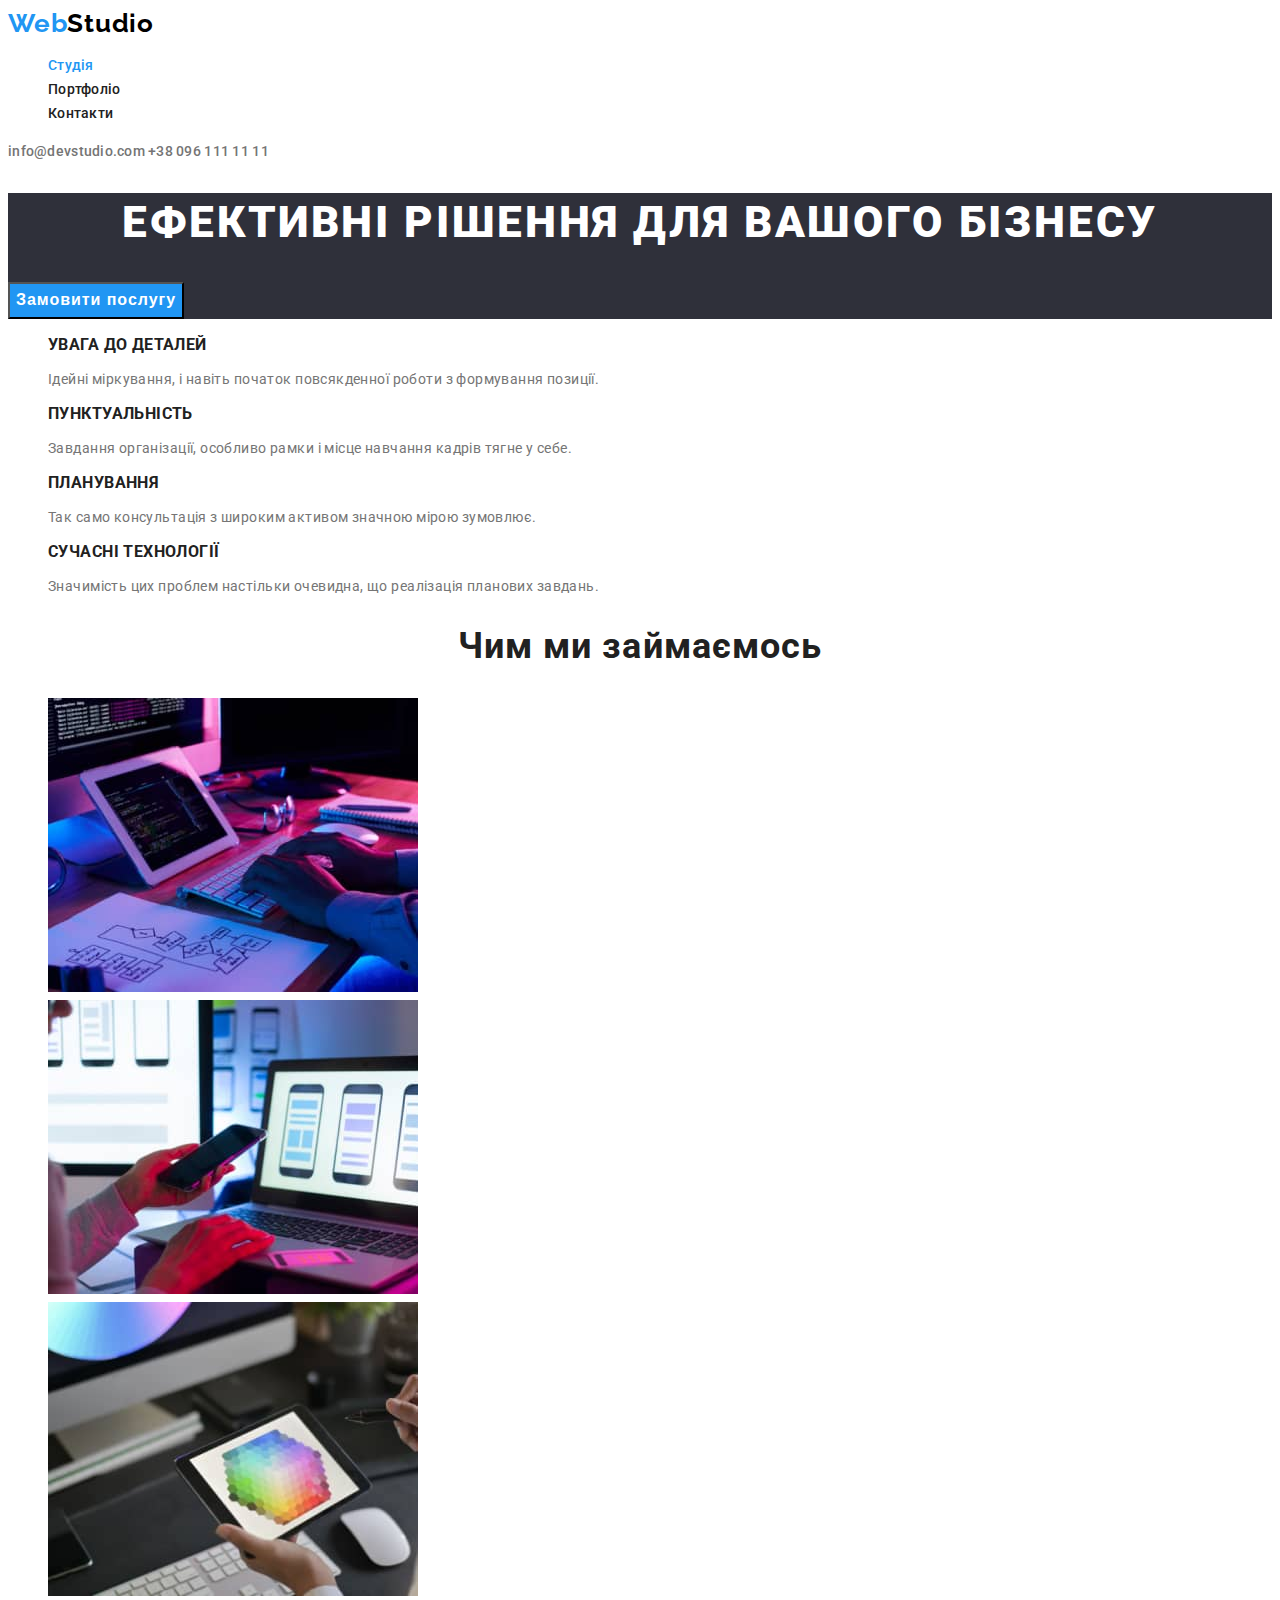
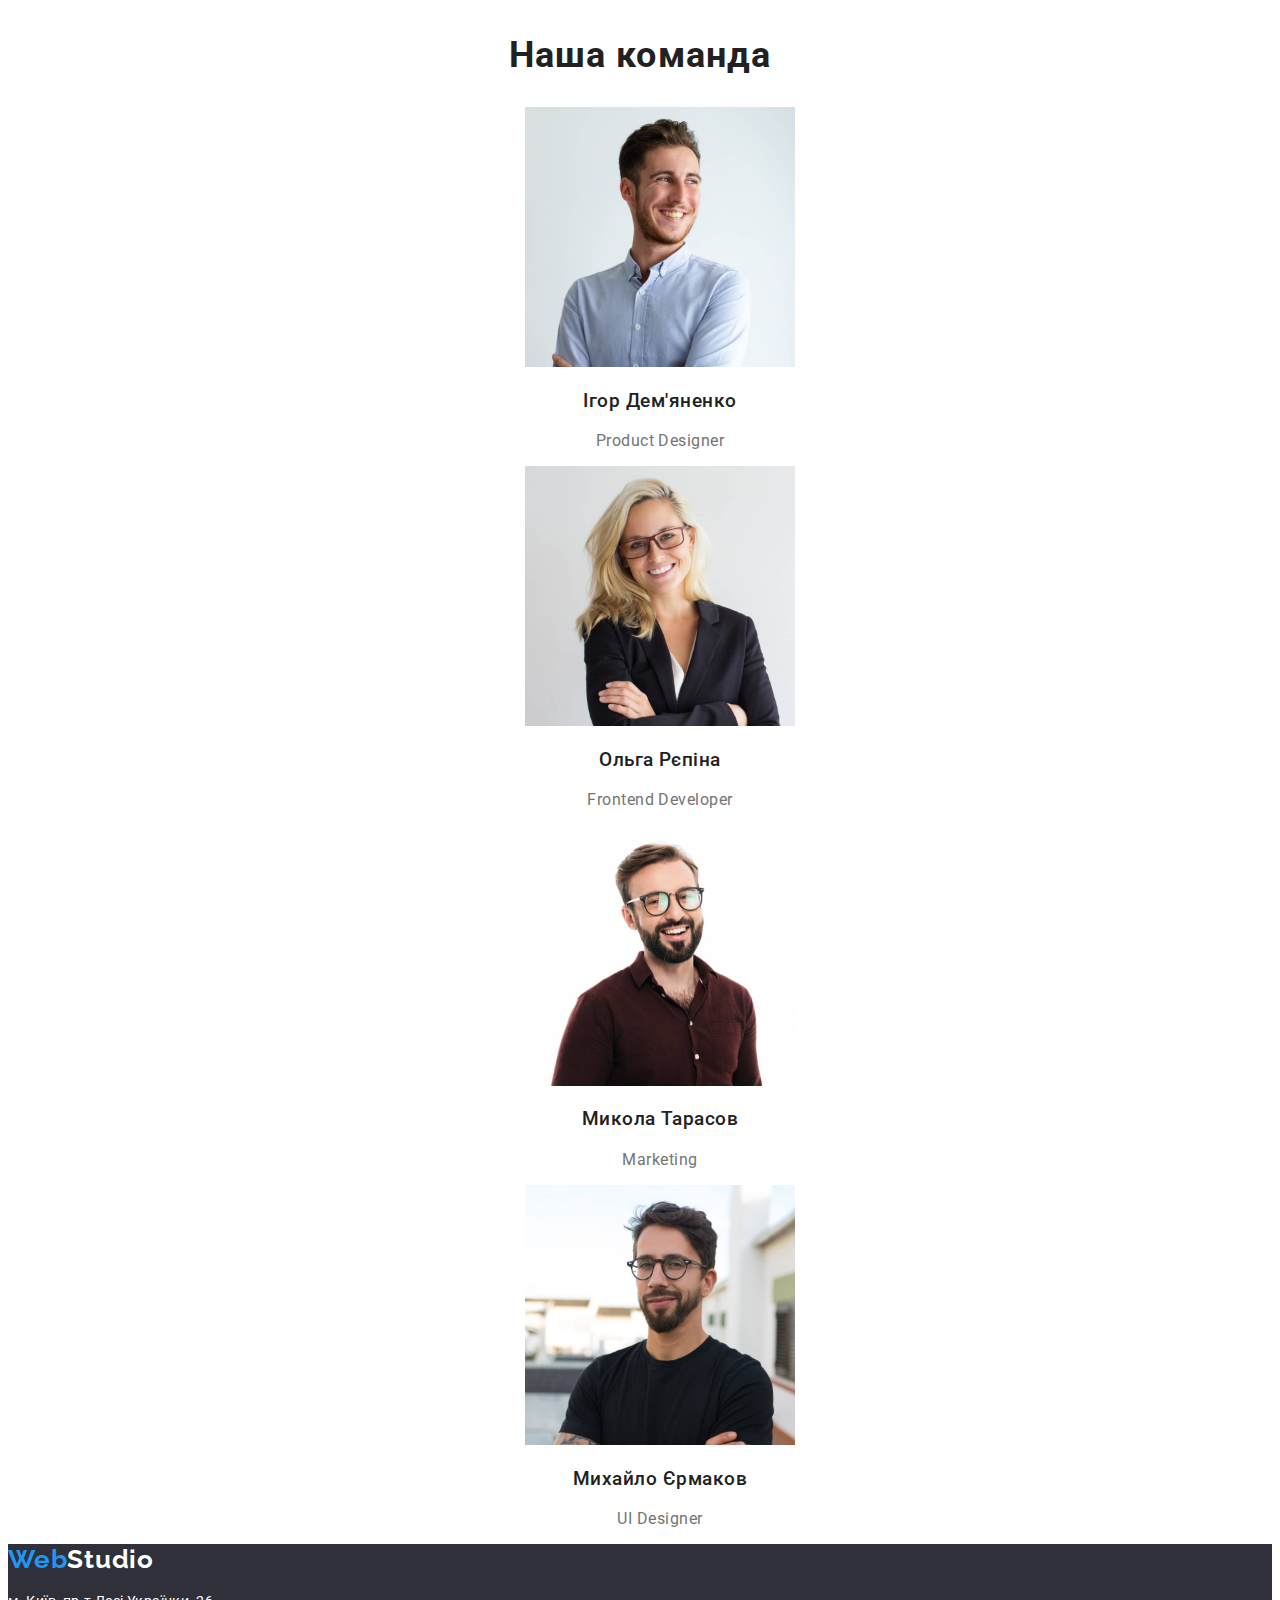
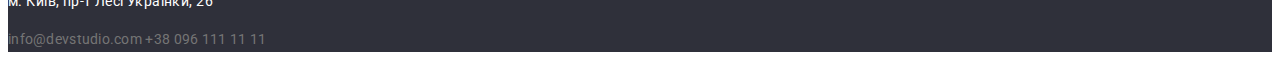
==== index.html @ 2bfc3c3a "last version home work 3" ====
<!DOCTYPE html>
<html lang="en">
  <head>
    <meta charset="UTF-8" />
    <meta name="viewport" content="width=device-width, initial-scale=1.0" />
    <link rel="stylesheet" href="./css/styles.css" />
    <link
      href="https://fonts.googleapis.com/css2?family=Raleway:wght@700&family=Roboto:wght@400;500;700;900&display=swap"
      rel="stylesheet"
    />
    <title>Main</title>
  </head>
  <body>
    <!-- Header -->
    <header class="header">
      <a class="logo" href="/index.html"><span class="logo-word">Web</span>Studio</a>
      <nav>
        <ul class="site-nav list">
          <li><a class="link current" href="">Студія</a></li>
          <li><a class="link" href="./portfolio.html">Портфоліо</a></li>
          <li><a class="link" href="">Контакти</a></li>
        </ul>

        <div class="contacts list">
          <a class="link" href="mailto:info@devstudio.com">info@devstudio.com</a>
          <a class="link" href="tel: +380961111111">+38 096 111 11 11</a>
        </div>
      </nav>
    </header>
    <!-- Main -->
    <main>
      <!-- Hero -->
      <section class="hero">
        <h1 class="hero-title">Ефективні рішення для вашого бізнесу</h1>
        <button class="button" type="button">Замовити послугу</button>
      </section>
      <!-- Features -->
      <section class="section">
        <ul class="feature-list">
          <li>
            <h3 class="title">УВАГА ДО ДЕТАЛЕЙ</h3>
            <p class="description">
              Ідейні міркування, і навіть початок повсякденної роботи з формування позиції.
            </p>
          </li>
          <li>
            <h3 class="title">ПУНКТУАЛЬНІСТЬ</h3>
            <p class="description">
              Завдання організації, особливо рамки і місце навчання кадрів тягне у себе.
            </p>
          </li>
          <li>
            <h3 class="title">ПЛАНУВАННЯ</h3>
            <p class="description">
              Так само консультація з широким активом значною мірою зумовлює.
            </p>
          </li>
          <li>
            <h3 class="title">СУЧАСНІ ТЕХНОЛОГІЇ</h3>
            <p class="description">
              Значимість цих проблем настільки очевидна, що реалізація планових завдань.
            </p>
          </li>
        </ul>
      </section>
      <!-- What do we do? -->
      <section class="section">
        <h2 class="title">Чим ми займаємось</h2>
        <ul class="communicate-list">
          <li>
            <img
              height="294"
              width="370"
              src="./images/box-1.jpg"
              alt="A person is typing on a tablet"
            />
          </li>
          <li>
            <img
              height="294"
              width="370"
              src="./images/box-2.jpg"
              alt="Holds the phone in his hand and looks at other phones on the laptop"
            />
          </li>
          <li>
            <img
              height="294"
              width="370"
              src="./images/box-3.jpg"
              alt="Color palette on a tablet"
            />
          </li>
        </ul>
      </section>
      <!-- Our team -->
      <section class="section">
        <h2 class="title">Наша команда</h2>
        <ul class="team-list">
          <li>
            <img height="260" width="270" src="./images/our-team-1.jpg" alt="Ігор Дем'яненко" />
            <h3 class="title">Ігор Дем'яненко</h3>
            <p>Product Designer</p>
          </li>
          <li>
            <img height="260" width="270" src="./images/our-team-2.jpg" alt="Ольга Рєпіна" />
            <h3 class="title">Ольга Рєпіна</h3>
            <p>Frontend Developer</p>
          </li>
          <li>
            <img height="260" width="270" src="./images/our-team-3.jpg" alt="Микола Тарасов" />
            <h3 class="title">Микола Тарасов</h3>
            <p>Marketing</p>
          </li>
          <li>
            <img height="260" width="270" src="./images/our-team-4.jpg" alt="Михайло Єрмаков" />
            <h3 class="title">Михайло Єрмаков</h3>
            <p>UI Designer</p>
          </li>
        </ul>
      </section>
    </main>
    <!-- Footer -->
    <footer class="footer">
      <a class="footer-logo" href="/index.html"><span class="logo-word">Web</span>Studio</a>
      <address class="address">
        <p class="street">м. Київ, пр-т Лесі Українки, 26</p>
        <div class="contacts list">
          <a class="link" href="mailto:info@devstudio.com">info@devstudio.com</a>
          <a class="link" href="tel:+380961111111">+38 096 111 11 11</a>
        </div>
      </address>
    </footer>
  </body>
</html>
---- css/styles.css ----
:root{
--primary-text-color: #212121;
--secondary-text-color: #757575;
--primary-white-color: #FFFFFF;
--secondary-white-color: #F5F4FA;
--thirdly-white-color: #ECECEC;
--accent-color: #2196F3;
--logo-color: #000000;
--bg-color: #2F303A;

}

body{
background-color: var(--primary-white-color);

font-family: Roboto, sans-serif;
font-size: 14px;
line-height: 1.71;

}

h2{
    font-size: 36px;
    font-weight: 700;
    line-height: 1.2;
    letter-spacing: 0.03em;

    text-align: center;
}

.section .title{
color: var(--primary-text-color);

}

.list{
    list-style: none;
}

/* Logo */
.logo{
    color: var(--logo-color);

    font-family: Raleway;
    text-decoration: none;

    font-size: 26px;
    font-weight: 700;
    line-height: 1.2;
    letter-spacing: 0.03em;
}
.logo-word{
    color: var(--accent-color);
}

/* Site nav */
.site-nav .link{
    color: var(--primary-text-color);

    font-weight: 500;
    line-height: 1.2;
    letter-spacing: 0.02em;
    text-decoration: none;
}

.contacts .link{
    color: var(--secondary-text-color);

    font-weight: 500;
    line-height: 1.2;
    letter-spacing: 0.02em;
    text-decoration: none;
}

.contacts .link:hover,.contacts .link:focus{
    color: var(--accent-color);
}

.site-nav .link.current{
    color: var(--accent-color);
}

/* Hero */
.hero{
    background-color: var(--bg-color);
}

.hero-title{
    color: var(--primary-white-color);

    font-size: 44px;
    font-weight: 900;
    line-height: 1.36;
    letter-spacing: 0.06em;

    text-align: center;
    text-transform: uppercase;
}

.hero > .button{
    color: var(--primary-white-color);
    background-color: var(--accent-color);

    font-size: 16px;
    font-weight: 700;
    line-height: 1.88;
    letter-spacing: 0.06em;

}

/* Features */

.feature-list{
    list-style: none;
    color: var(--secondary-text-color);

    font-weight: 700;
    line-height: 1.2;
    letter-spacing: 0.03em;
}

.feature-list .title{
    text-transform: uppercase;
}

.feature-list .description{
    font-weight: 400;
}

/* What do we do?  */
.communicate-list{
    list-style: none;
}

/* Our team */

.team-list{
    color: var(--secondary-text-color);
    list-style: none;

    font-size: 16px;
    font-weight: 400;
    line-height: 1.2;
    letter-spacing: 0.03em;

    text-align: center;
}

.team-list .title{
    color: var(--primary-text-color);
    font-weight: 500;
}

/* Footer */
.footer{
    background-color: var(--bg-color);

    font-weight: 400;
    letter-spacing: 0.03em;
}

.footer-logo{
    color: var(--primary-white-color);
    font-family: Raleway;
    text-decoration: none;

    font-size: 26px;
    font-weight: 700;
    line-height: 1.2;
    letter-spacing: 0.03em;
}

.footer .contacts.list .link{
    font-style: normal;
    font-weight: 400;
}

.address .street{
    color: var(--primary-white-color);
    font-style: normal;
}

/* Categories */

.categories-list{
    list-style: none;

}

.categories-list .primary{
    color: var(--primary-text-color);
    background-color: var(--secondary-white-color);

    font-size: 16px;
    font-weight: 500;
    line-height: 1.63; 
    letter-spacing: 0.03em;
}

.categories-list .primary:active{
    color: var(--primary-white-color);
    background-color: var(--accent-color);
}
.categories-list .current{
    color: var(--primary-white-color);
    background-color: var(--accent-color);
}

.categories{
    color: var(--secondary-text-color);

    font-size: 16px;
    font-weight: 400;
    line-height: 1.88; 
    letter-spacing: 0.03em;
}

.categories .title{
    color: var(--primary-text-color);

    font-size: 18px;
    font-weight: 700;
    line-height: 2;
    letter-spacing: 0.06em;
    
    text-align: left;
}
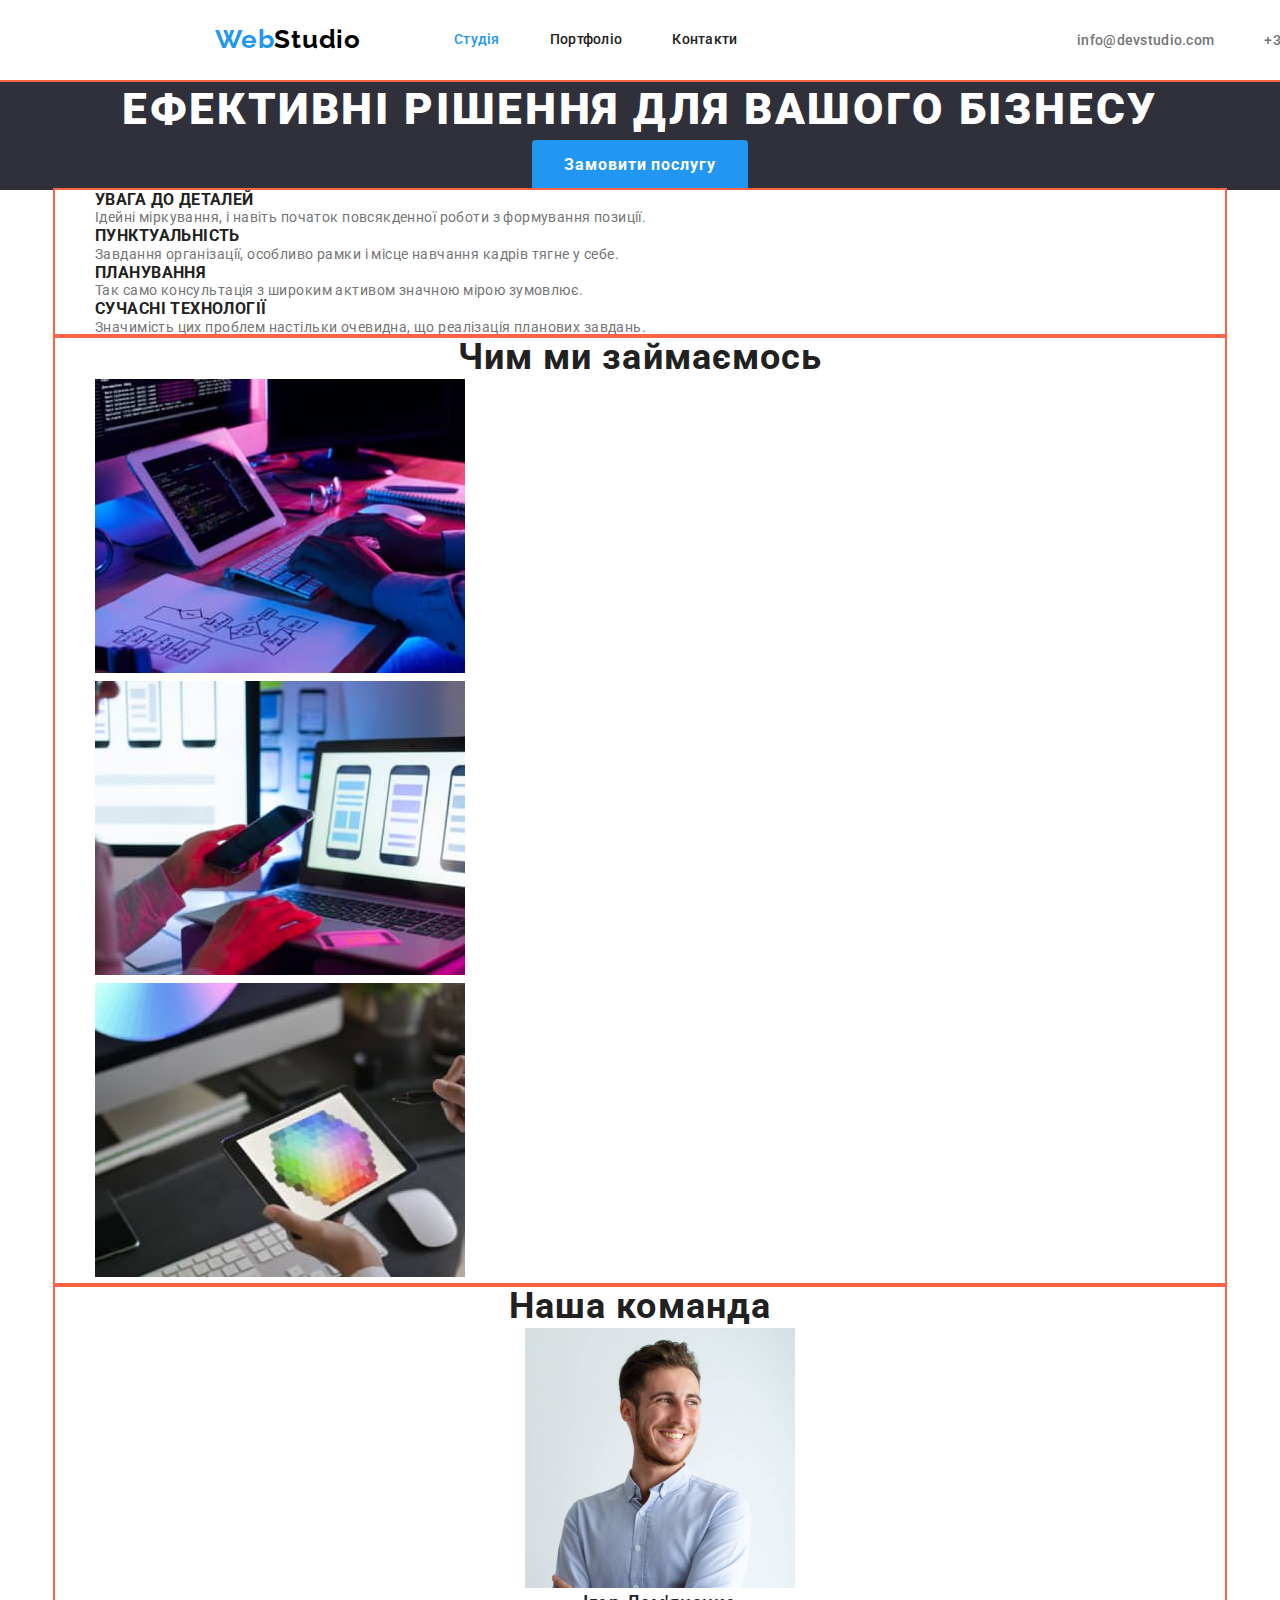
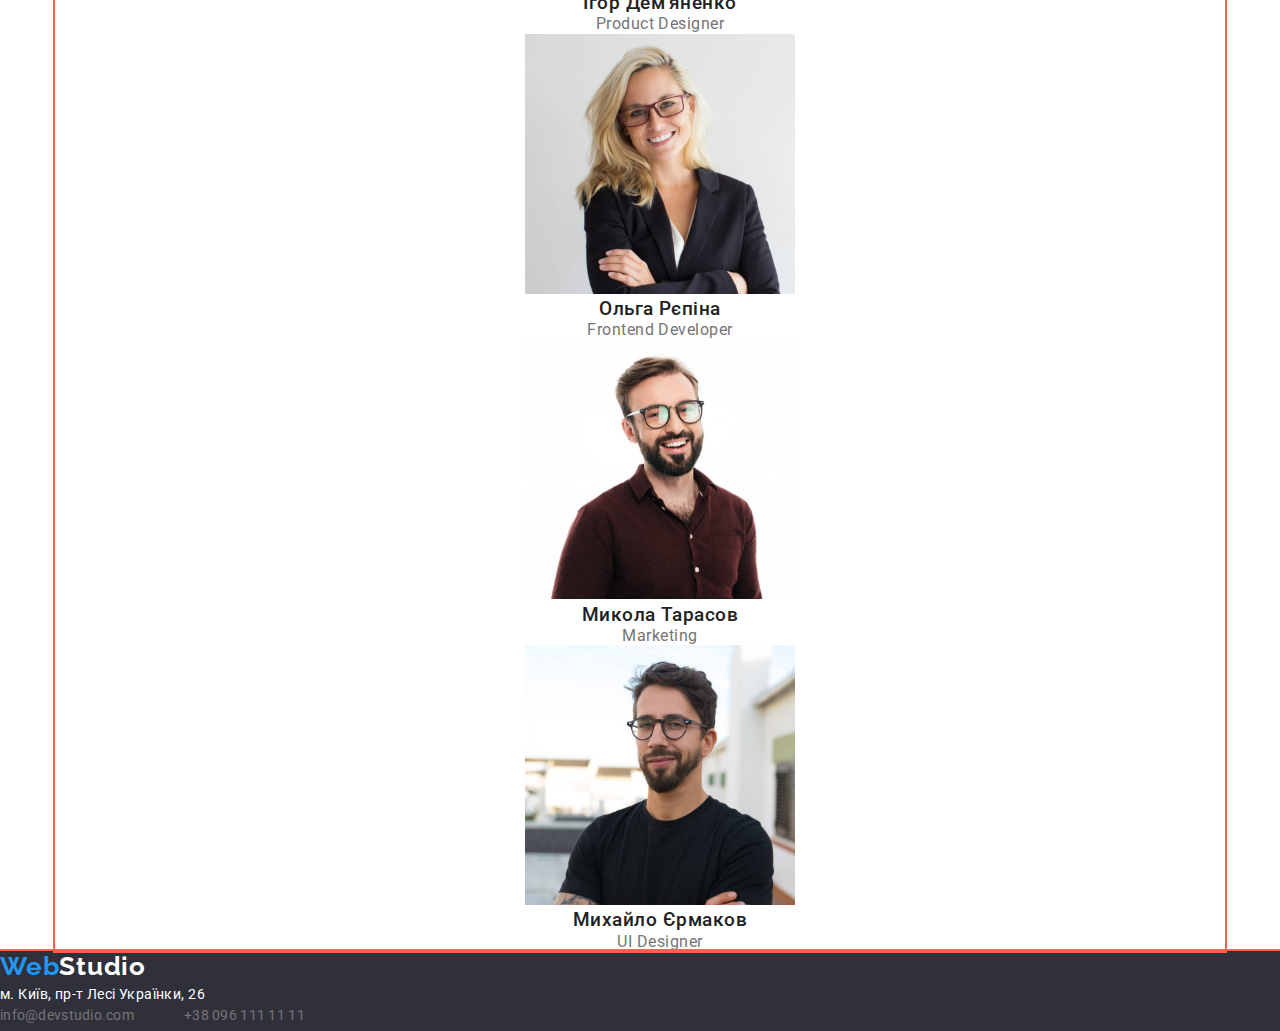
==== commit 397efe25: "Add FlexBox Header" ====
--- a/index.html
+++ b/index.html
@@ -3,6 +3,10 @@
   <head>
     <meta charset="UTF-8" />
     <meta name="viewport" content="width=device-width, initial-scale=1.0" />
+    <link
+      rel="stylesheet"
+      href="https://cdnjs.cloudflare.com/ajax/libs/modern-normalize/2.0.0/modern-normalize.min.css"
+    />
     <link rel="stylesheet" href="./css/styles.css" />
     <link
       href="https://fonts.googleapis.com/css2?family=Raleway:wght@700&family=Roboto:wght@400;500;700;900&display=swap"
@@ -13,19 +17,20 @@
   <body>
     <!-- Header -->
     <header class="header">
-      <a class="logo" href="/index.html"><span class="logo-word">Web</span>Studio</a>
-      <nav>
-        <ul class="site-nav list">
-          <li><a class="link current" href="">Студія</a></li>
-          <li><a class="link" href="./portfolio.html">Портфоліо</a></li>
-          <li><a class="link" href="">Контакти</a></li>
-        </ul>
-
+      <div class="container">
+        <a class="logo" href="/index.html"><span class="logo-word">Web</span>Studio</a>
+        <nav class="main-nav">
+          <ul class="site-nav list">
+            <li class="item"><a class="link current" href="">Студія</a></li>
+            <li class="item"><a class="link" href="./portfolio.html">Портфоліо</a></li>
+            <li class="item"><a class="link" href="">Контакти</a></li>
+          </ul>
+        </nav>
         <div class="contacts list">
-          <a class="link" href="mailto:info@devstudio.com">info@devstudio.com</a>
+          <a class="link mail" href="mailto:info@devstudio.com">info@devstudio.com</a>
           <a class="link" href="tel: +380961111111">+38 096 111 11 11</a>
         </div>
-      </nav>
+      </div>
     </header>
     <!-- Main -->
     <main>
@@ -36,100 +41,108 @@
       </section>
       <!-- Features -->
       <section class="section">
-        <ul class="feature-list">
-          <li>
-            <h3 class="title">УВАГА ДО ДЕТАЛЕЙ</h3>
-            <p class="description">
-              Ідейні міркування, і навіть початок повсякденної роботи з формування позиції.
-            </p>
-          </li>
-          <li>
-            <h3 class="title">ПУНКТУАЛЬНІСТЬ</h3>
-            <p class="description">
-              Завдання організації, особливо рамки і місце навчання кадрів тягне у себе.
-            </p>
-          </li>
-          <li>
-            <h3 class="title">ПЛАНУВАННЯ</h3>
-            <p class="description">
-              Так само консультація з широким активом значною мірою зумовлює.
-            </p>
-          </li>
-          <li>
-            <h3 class="title">СУЧАСНІ ТЕХНОЛОГІЇ</h3>
-            <p class="description">
-              Значимість цих проблем настільки очевидна, що реалізація планових завдань.
-            </p>
-          </li>
-        </ul>
+        <div class="container-main">
+          <ul class="feature-list">
+            <li>
+              <h3 class="title">УВАГА ДО ДЕТАЛЕЙ</h3>
+              <p class="description">
+                Ідейні міркування, і навіть початок повсякденної роботи з формування позиції.
+              </p>
+            </li>
+            <li>
+              <h3 class="title">ПУНКТУАЛЬНІСТЬ</h3>
+              <p class="description">
+                Завдання організації, особливо рамки і місце навчання кадрів тягне у себе.
+              </p>
+            </li>
+            <li>
+              <h3 class="title">ПЛАНУВАННЯ</h3>
+              <p class="description">
+                Так само консультація з широким активом значною мірою зумовлює.
+              </p>
+            </li>
+            <li>
+              <h3 class="title">СУЧАСНІ ТЕХНОЛОГІЇ</h3>
+              <p class="description">
+                Значимість цих проблем настільки очевидна, що реалізація планових завдань.
+              </p>
+            </li>
+          </ul>
+        </div>
       </section>
       <!-- What do we do? -->
       <section class="section">
-        <h2 class="title">Чим ми займаємось</h2>
-        <ul class="communicate-list">
-          <li>
-            <img
-              height="294"
-              width="370"
-              src="./images/box-1.jpg"
-              alt="A person is typing on a tablet"
-            />
-          </li>
-          <li>
-            <img
-              height="294"
-              width="370"
-              src="./images/box-2.jpg"
-              alt="Holds the phone in his hand and looks at other phones on the laptop"
-            />
-          </li>
-          <li>
-            <img
-              height="294"
-              width="370"
-              src="./images/box-3.jpg"
-              alt="Color palette on a tablet"
-            />
-          </li>
-        </ul>
+        <div class="container-main">
+          <h2 class="title">Чим ми займаємось</h2>
+          <ul class="communicate-list">
+            <li>
+              <img
+                height="294"
+                width="370"
+                src="./images/box-1.jpg"
+                alt="A person is typing on a tablet"
+              />
+            </li>
+            <li>
+              <img
+                height="294"
+                width="370"
+                src="./images/box-2.jpg"
+                alt="Holds the phone in his hand and looks at other phones on the laptop"
+              />
+            </li>
+            <li>
+              <img
+                height="294"
+                width="370"
+                src="./images/box-3.jpg"
+                alt="Color palette on a tablet"
+              />
+            </li>
+          </ul>
+        </div>
       </section>
       <!-- Our team -->
       <section class="section">
-        <h2 class="title">Наша команда</h2>
-        <ul class="team-list">
-          <li>
-            <img height="260" width="270" src="./images/our-team-1.jpg" alt="Ігор Дем'яненко" />
-            <h3 class="title">Ігор Дем'яненко</h3>
-            <p>Product Designer</p>
-          </li>
-          <li>
-            <img height="260" width="270" src="./images/our-team-2.jpg" alt="Ольга Рєпіна" />
-            <h3 class="title">Ольга Рєпіна</h3>
-            <p>Frontend Developer</p>
-          </li>
-          <li>
-            <img height="260" width="270" src="./images/our-team-3.jpg" alt="Микола Тарасов" />
-            <h3 class="title">Микола Тарасов</h3>
-            <p>Marketing</p>
-          </li>
-          <li>
-            <img height="260" width="270" src="./images/our-team-4.jpg" alt="Михайло Єрмаков" />
-            <h3 class="title">Михайло Єрмаков</h3>
-            <p>UI Designer</p>
-          </li>
-        </ul>
+        <div class="container-main">
+          <h2 class="title">Наша команда</h2>
+          <ul class="team-list">
+            <li>
+              <img height="260" width="270" src="./images/our-team-1.jpg" alt="Ігор Дем'яненко" />
+              <h3 class="title">Ігор Дем'яненко</h3>
+              <p>Product Designer</p>
+            </li>
+            <li>
+              <img height="260" width="270" src="./images/our-team-2.jpg" alt="Ольга Рєпіна" />
+              <h3 class="title">Ольга Рєпіна</h3>
+              <p>Frontend Developer</p>
+            </li>
+            <li>
+              <img height="260" width="270" src="./images/our-team-3.jpg" alt="Микола Тарасов" />
+              <h3 class="title">Микола Тарасов</h3>
+              <p>Marketing</p>
+            </li>
+            <li>
+              <img height="260" width="270" src="./images/our-team-4.jpg" alt="Михайло Єрмаков" />
+              <h3 class="title">Михайло Єрмаков</h3>
+              <p>UI Designer</p>
+            </li>
+          </ul>
+        </div>
       </section>
     </main>
     <!-- Footer -->
     <footer class="footer">
-      <a class="footer-logo" href="/index.html"><span class="logo-word">Web</span>Studio</a>
-      <address class="address">
-        <p class="street">м. Київ, пр-т Лесі Українки, 26</p>
-        <div class="contacts list">
-          <a class="link" href="mailto:info@devstudio.com">info@devstudio.com</a>
-          <a class="link" href="tel:+380961111111">+38 096 111 11 11</a>
-        </div>
-      </address>
+      <div class="container">
+        <a class="footer-logo" href="/index.html"><span class="logo-word">Web</span>Studio</a>
+        <address class="address">
+          <p class="street">м. Київ, пр-т Лесі Українки, 26</p>
+          <div class="contacts list">
+            <a class="link" href="mailto:info@devstudio.com">info@devstudio.com</a>
+            <a class="link" href="tel:+380961111111">+38 096 111 11 11</a>
+          </div>
+        </address>
+      </div>
     </footer>
   </body>
 </html>
--- a/css/styles.css
+++ b/css/styles.css
@@ -13,10 +13,21 @@
 body{
 background-color: var(--primary-white-color);
 
+
 font-family: Roboto, sans-serif;
 font-size: 14px;
 line-height: 1.71;
-
+}
+
+h1,
+h2,
+h3,
+h4,
+h5,
+h6,
+p,
+ul{
+    margin: 0;
 }
 
 h2{
@@ -28,6 +39,20 @@
     text-align: center;
 }
 
+.container{
+    margin-left: auto;
+    margin-right: auto;
+    width: 1600px;
+    height: 80px;
+    outline: 2px solid tomato;  
+}
+.container-main{
+    margin-left: auto;
+    margin-right: auto;
+    width: 1170px;
+    outline: 2px solid tomato;
+}
+
 .section .title{
 color: var(--primary-text-color);
 
@@ -35,12 +60,23 @@
 
 .list{
     list-style: none;
+    padding: 0;
+    margin: 0;
+}
+
+.header > .container{
+    display: flex;
+    align-items: center;
+    justify-content: space-between;
+
 }
 
 /* Logo */
 .logo{
+    margin-left: 215px;
+
+
     color: var(--logo-color);
-
     font-family: Raleway;
     text-decoration: none;
 
@@ -54,7 +90,25 @@
 }
 
 /* Site nav */
+
+.main-nav > .site-nav{
+    display: flex;
+    padding: 0;
+   
+}
+
+.site-nav > .item + .item{
+margin-left: 50px   ;
+}
+
+.main-nav{
+    display: flex;
+    margin-left: 93px;
+    align-items: center;
+}
+
 .site-nav .link{
+    
     color: var(--primary-text-color);
 
     font-weight: 500;
@@ -63,6 +117,13 @@
     text-decoration: none;
 }
 
+.contacts.list{
+    display: flex;
+    margin-right: 215px;
+    margin-left: auto;
+   
+}
+
 .contacts .link{
     color: var(--secondary-text-color);
 
@@ -72,9 +133,15 @@
     text-decoration: none;
 }
 
+.contacts.list > .link + .link{
+    margin-left: 50px;
+}
+
 .contacts .link:hover,.contacts .link:focus{
     color: var(--accent-color);
 }
+
+
 
 .site-nav .link.current{
     color: var(--accent-color);
@@ -83,6 +150,7 @@
 /* Hero */
 .hero{
     background-color: var(--bg-color);
+    text-align: center;
 }
 
 .hero-title{
@@ -101,6 +169,13 @@
     color: var(--primary-white-color);
     background-color: var(--accent-color);
 
+
+    width: 216px;
+    height: 50px;
+    text-align: center;
+
+    border: inherit;
+    border-radius: 4px;
     font-size: 16px;
     font-weight: 700;
     line-height: 1.88;
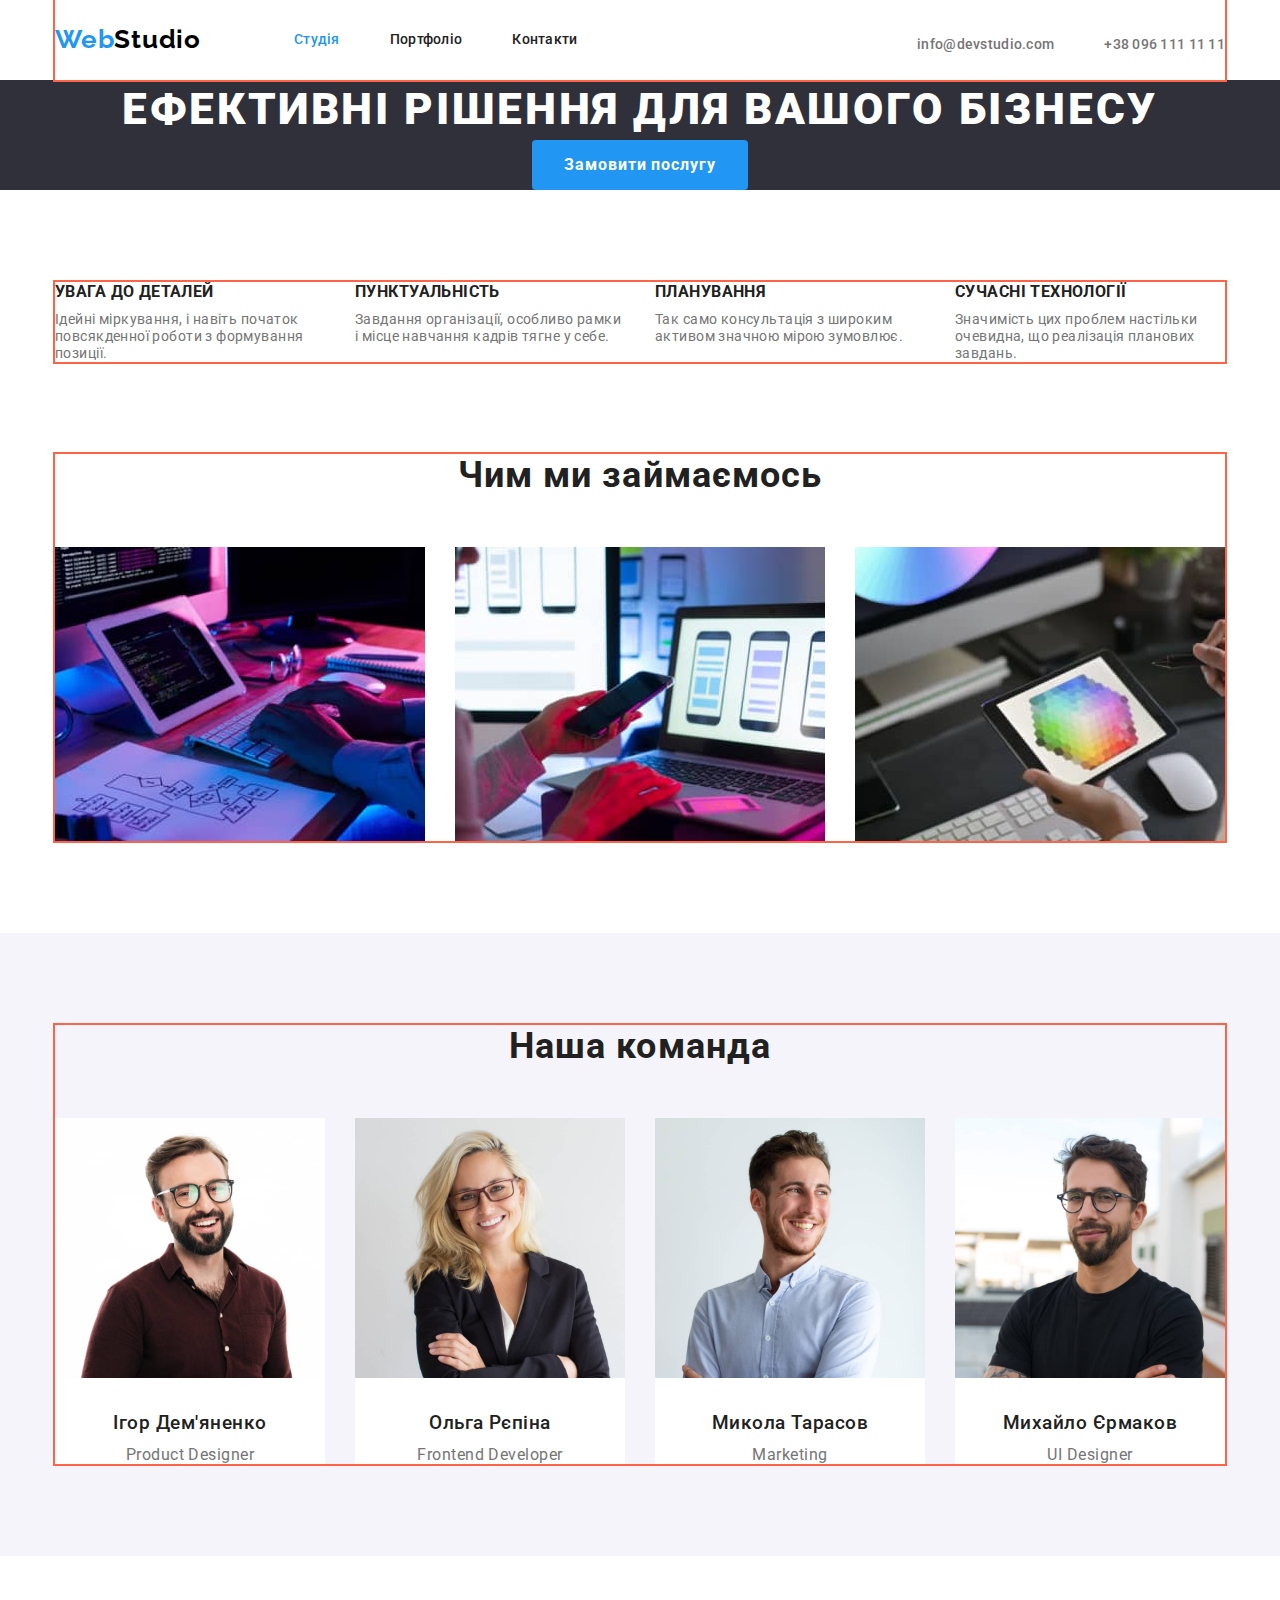
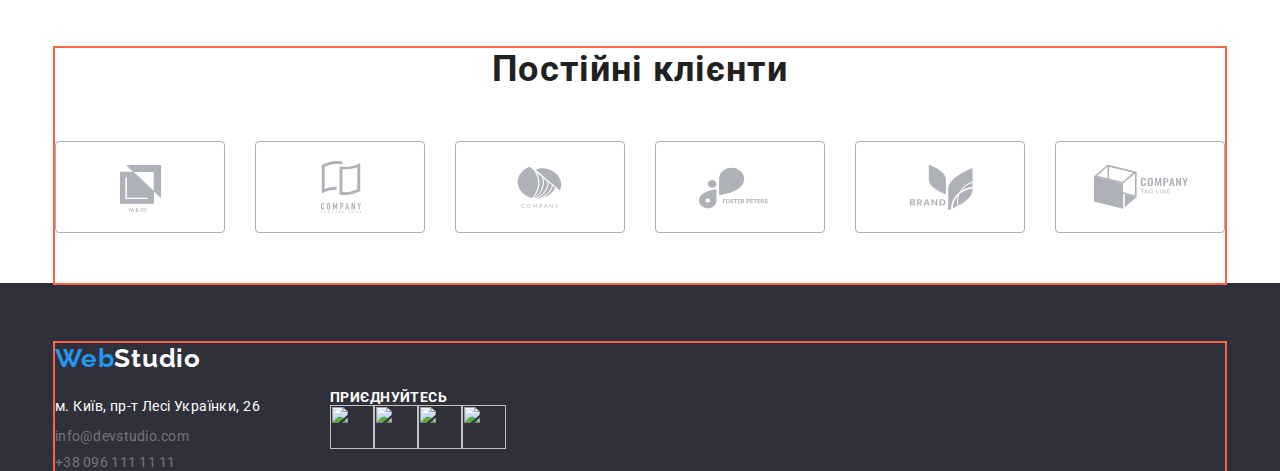
==== commit 4ba9f928: "Add FlexBox in index.html" ====
--- a/index.html
+++ b/index.html
@@ -40,28 +40,28 @@
         <button class="button" type="button">Замовити послугу</button>
       </section>
       <!-- Features -->
-      <section class="section">
-        <div class="container-main">
+      <section class="section features">
+        <div class="container">
           <ul class="feature-list">
-            <li>
+            <li class="item">
               <h3 class="title">УВАГА ДО ДЕТАЛЕЙ</h3>
               <p class="description">
                 Ідейні міркування, і навіть початок повсякденної роботи з формування позиції.
               </p>
             </li>
-            <li>
+            <li class="item">
               <h3 class="title">ПУНКТУАЛЬНІСТЬ</h3>
               <p class="description">
                 Завдання організації, особливо рамки і місце навчання кадрів тягне у себе.
               </p>
             </li>
-            <li>
+            <li class="item">
               <h3 class="title">ПЛАНУВАННЯ</h3>
               <p class="description">
                 Так само консультація з широким активом значною мірою зумовлює.
               </p>
             </li>
-            <li>
+            <li class="item">
               <h3 class="title">СУЧАСНІ ТЕХНОЛОГІЇ</h3>
               <p class="description">
                 Значимість цих проблем настільки очевидна, що реалізація планових завдань.
@@ -71,11 +71,11 @@
         </div>
       </section>
       <!-- What do we do? -->
-      <section class="section">
-        <div class="container-main">
+      <section class="section examples">
+        <div class="container">
           <h2 class="title">Чим ми займаємось</h2>
           <ul class="communicate-list">
-            <li>
+            <li class="item">
               <img
                 height="294"
                 width="370"
@@ -83,7 +83,7 @@
                 alt="A person is typing on a tablet"
               />
             </li>
-            <li>
+            <li class="item">
               <img
                 height="294"
                 width="370"
@@ -91,7 +91,7 @@
                 alt="Holds the phone in his hand and looks at other phones on the laptop"
               />
             </li>
-            <li>
+            <li class="item">
               <img
                 height="294"
                 width="370"
@@ -103,30 +103,46 @@
         </div>
       </section>
       <!-- Our team -->
-      <section class="section">
-        <div class="container-main">
+      <section class="section team">
+        <div class="container">
           <h2 class="title">Наша команда</h2>
           <ul class="team-list">
-            <li>
-              <img height="260" width="270" src="./images/our-team-1.jpg" alt="Ігор Дем'яненко" />
+            <li class="item">
+              <img height="260" width="270" src="./images/our-team-3.jpg" alt="Ігор Дем'яненко" />
               <h3 class="title">Ігор Дем'яненко</h3>
-              <p>Product Designer</p>
+              <p class="description">Product Designer</p>
             </li>
-            <li>
+            <li class="item">
               <img height="260" width="270" src="./images/our-team-2.jpg" alt="Ольга Рєпіна" />
               <h3 class="title">Ольга Рєпіна</h3>
-              <p>Frontend Developer</p>
+              <p class="description">Frontend Developer</p>
             </li>
-            <li>
-              <img height="260" width="270" src="./images/our-team-3.jpg" alt="Микола Тарасов" />
+            <li class="item">
+              <img height="260" width="270" src="./images/our-team-1.jpg" alt="Микола Тарасов" />
               <h3 class="title">Микола Тарасов</h3>
-              <p>Marketing</p>
+              <p class="description">Marketing</p>
             </li>
-            <li>
+            <li class="item">
               <img height="260" width="270" src="./images/our-team-4.jpg" alt="Михайло Єрмаков" />
               <h3 class="title">Михайло Єрмаков</h3>
-              <p>UI Designer</p>
+              <p class="description">UI Designer</p>
             </li>
+          </ul>
+        </div>
+      </section>
+      <!-- Clients -->
+      <section class="section clients">
+        <div class="container">
+          <h2 class="title">Постійні клієнти</h2>
+          <ul class="client-list list">
+            <li class="item"><img class="logo" src="./images/logo-1.svg" alt="logo company" /></li>
+            <li class="item"><img class="logo" src="./images/logo-2.svg" alt="logo company" /></li>
+            <li class="item"><img class="logo" src="./images/logo-3.svg" alt="logo company" /></li>
+            <li class="item">
+              <img class="logo specific" src="./images/logo-4.svg" alt="logo company" />
+            </li>
+            <li class="item"><img class="logo" src="./images/logo-5.svg" alt="logo company" /></li>
+            <li class="item"><img class="logo" src="./images/logo-6.svg" alt="logo company" /></li>
           </ul>
         </div>
       </section>
@@ -135,13 +151,24 @@
     <footer class="footer">
       <div class="container">
         <a class="footer-logo" href="/index.html"><span class="logo-word">Web</span>Studio</a>
-        <address class="address">
-          <p class="street">м. Київ, пр-т Лесі Українки, 26</p>
-          <div class="contacts list">
-            <a class="link" href="mailto:info@devstudio.com">info@devstudio.com</a>
-            <a class="link" href="tel:+380961111111">+38 096 111 11 11</a>
+        <div class="address-social">
+          <address class="address">
+            <p class="street item">м. Київ, пр-т Лесі Українки, 26</p>
+            <div class="contacts list">
+              <a class="link item" href="mailto:info@devstudio.com">info@devstudio.com</a>
+              <a class="link item" href="tel:+380961111111">+38 096 111 11 11</a>
+            </div>
+          </address>
+          <div class="social">
+            <p class="description">приєднуйтесь</p>
+            <ul class="social-list list">
+              <li class="item"><img width="44px" height="44px" src="" alt="" /></li>
+              <li class="item"><img width="44px" height="44px" src="" alt="" /></li>
+              <li class="item"><img width="44px" height="44px" src="" alt="" /></li>
+              <li class="item"><img width="44px" height="44px" src="" alt="" /></li>
+            </ul>
           </div>
-        </address>
+        </div>
       </div>
     </footer>
   </body>
--- a/css/styles.css
+++ b/css/styles.css
@@ -7,6 +7,7 @@
 --accent-color: #2196F3;
 --logo-color: #000000;
 --bg-color: #2F303A;
+--secondary-bg-color: #AFB1B8;
 
 }
 
@@ -28,6 +29,7 @@
 p,
 ul{
     margin: 0;
+    padding: 0;
 }
 
 h2{
@@ -42,8 +44,7 @@
 .container{
     margin-left: auto;
     margin-right: auto;
-    width: 1600px;
-    height: 80px;
+    width: 1170px;
     outline: 2px solid tomato;  
 }
 .container-main{
@@ -73,7 +74,7 @@
 
 /* Logo */
 .logo{
-    margin-left: 215px;
+
 
 
     color: var(--logo-color);
@@ -105,6 +106,7 @@
     display: flex;
     margin-left: 93px;
     align-items: center;
+    height: 80px;
 }
 
 .site-nav .link{
@@ -119,7 +121,7 @@
 
 .contacts.list{
     display: flex;
-    margin-right: 215px;
+
     margin-left: auto;
    
 }
@@ -140,8 +142,6 @@
 .contacts .link:hover,.contacts .link:focus{
     color: var(--accent-color);
 }
-
-
 
 .site-nav .link.current{
     color: var(--accent-color);
@@ -185,13 +185,24 @@
 
 /* Features */
 
+.features{
+    margin-top: 92px;
+
+}
+
 .feature-list{
+    display: flex;
+
     list-style: none;
     color: var(--secondary-text-color);
-
-    font-weight: 700;
-    line-height: 1.2;
-    letter-spacing: 0.03em;
+    padding: 0;
+    font-weight: 700;
+    line-height: 1.2;
+    letter-spacing: 0.03em;
+}
+
+.feature-list > .item + .item{
+    margin-left: 30px;
 }
 
 .feature-list .title{
@@ -199,17 +210,47 @@
 }
 
 .feature-list .description{
+    width: calc((1170px - 3 * 30px)/4 );
+    margin-top: 10px;
     font-weight: 400;
 }
 
 /* What do we do?  */
+
+.examples{
+    padding-top: 92px;
+
+}
 .communicate-list{
+    display: flex;
+    padding: 0;
     list-style: none;
+    margin-top: 50px;
+}
+
+.communicate-list img{
+    width: calc((1170px - 2 * 30px) / 3 );
+    display: block;
+}
+
+.communicate-list > .item + .item{
+    margin-left: 30px;
 }
 
 /* Our team */
 
+.team{
+    padding-top: 92px;
+    margin-top: 92px;
+    padding-bottom: 92px;
+    background-color: var(--secondary-white-color);
+}
+
 .team-list{
+    display: flex;
+    
+    margin-top: 50px;
+
     color: var(--secondary-text-color);
     list-style: none;
 
@@ -221,20 +262,67 @@
     text-align: center;
 }
 
+.team-list > .item{
+    background-color: var(--primary-white-color);
+    width: calc((1170px - 3 * 30px) / 4);
+}
+
+.team-list > .item + .item{
+    margin-left: 30px;
+}
+
 .team-list .title{
+    margin-top: 30px;
+
     color: var(--primary-text-color);
     font-weight: 500;
+}
+
+.team-list .description{
+    margin-top: 10px;
+}
+
+/* Clients */
+.client-list > .item{
+width: calc((1170px - 5 * 30px)/ 6);
+height: 92px;
+
+border-radius: 4px;
+border: 1px solid #AFB1B8;
+}
+
+.clients{
+    margin-top: 92px;
+}
+
+.client-list{
+    display: flex;
+    padding-top: 50px;
+    padding-bottom: 50px;
+}
+
+.client-list .logo{
+    margin: 16px 32px;
+}
+
+.client-list > .item + .item{
+    margin-left: 30px;
+}
+
+.logo.specific{
+    padding: 8.7px 10.564px 10.677px 11px;
 }
 
 /* Footer */
 .footer{
     background-color: var(--bg-color);
-
+    padding-top: 60px;
     font-weight: 400;
     letter-spacing: 0.03em;
 }
 
 .footer-logo{
+
     color: var(--primary-white-color);
     font-family: Raleway;
     text-decoration: none;
@@ -251,10 +339,56 @@
 }
 
 .address .street{
+
     color: var(--primary-white-color);
     font-style: normal;
-}
-
+
+}
+
+.footer .address{
+    margin-top: 20px;
+}
+
+.footer .contacts{
+    display: flex;
+    flex-direction: column;
+}
+
+.footer .contacts.list .link{
+    margin: 0;
+}
+
+.contacts.list{
+    margin-top: 9px;
+}
+
+.contacts.list > .item + .item{
+    margin-top: 9px;
+}
+
+.address-social{
+    display: flex;
+    align-items: center;
+}
+
+.social{
+    margin-left: 70px;
+}
+
+.social .description{
+color: var(--primary-white-color);
+font-size: 14px;
+font-weight: 700;
+line-height: 1.2;
+letter-spacing: 0.03em;
+text-transform: uppercase;
+}
+
+.social-list{
+    display: flex;
+
+
+}
 /* Categories */
 
 .categories-list{
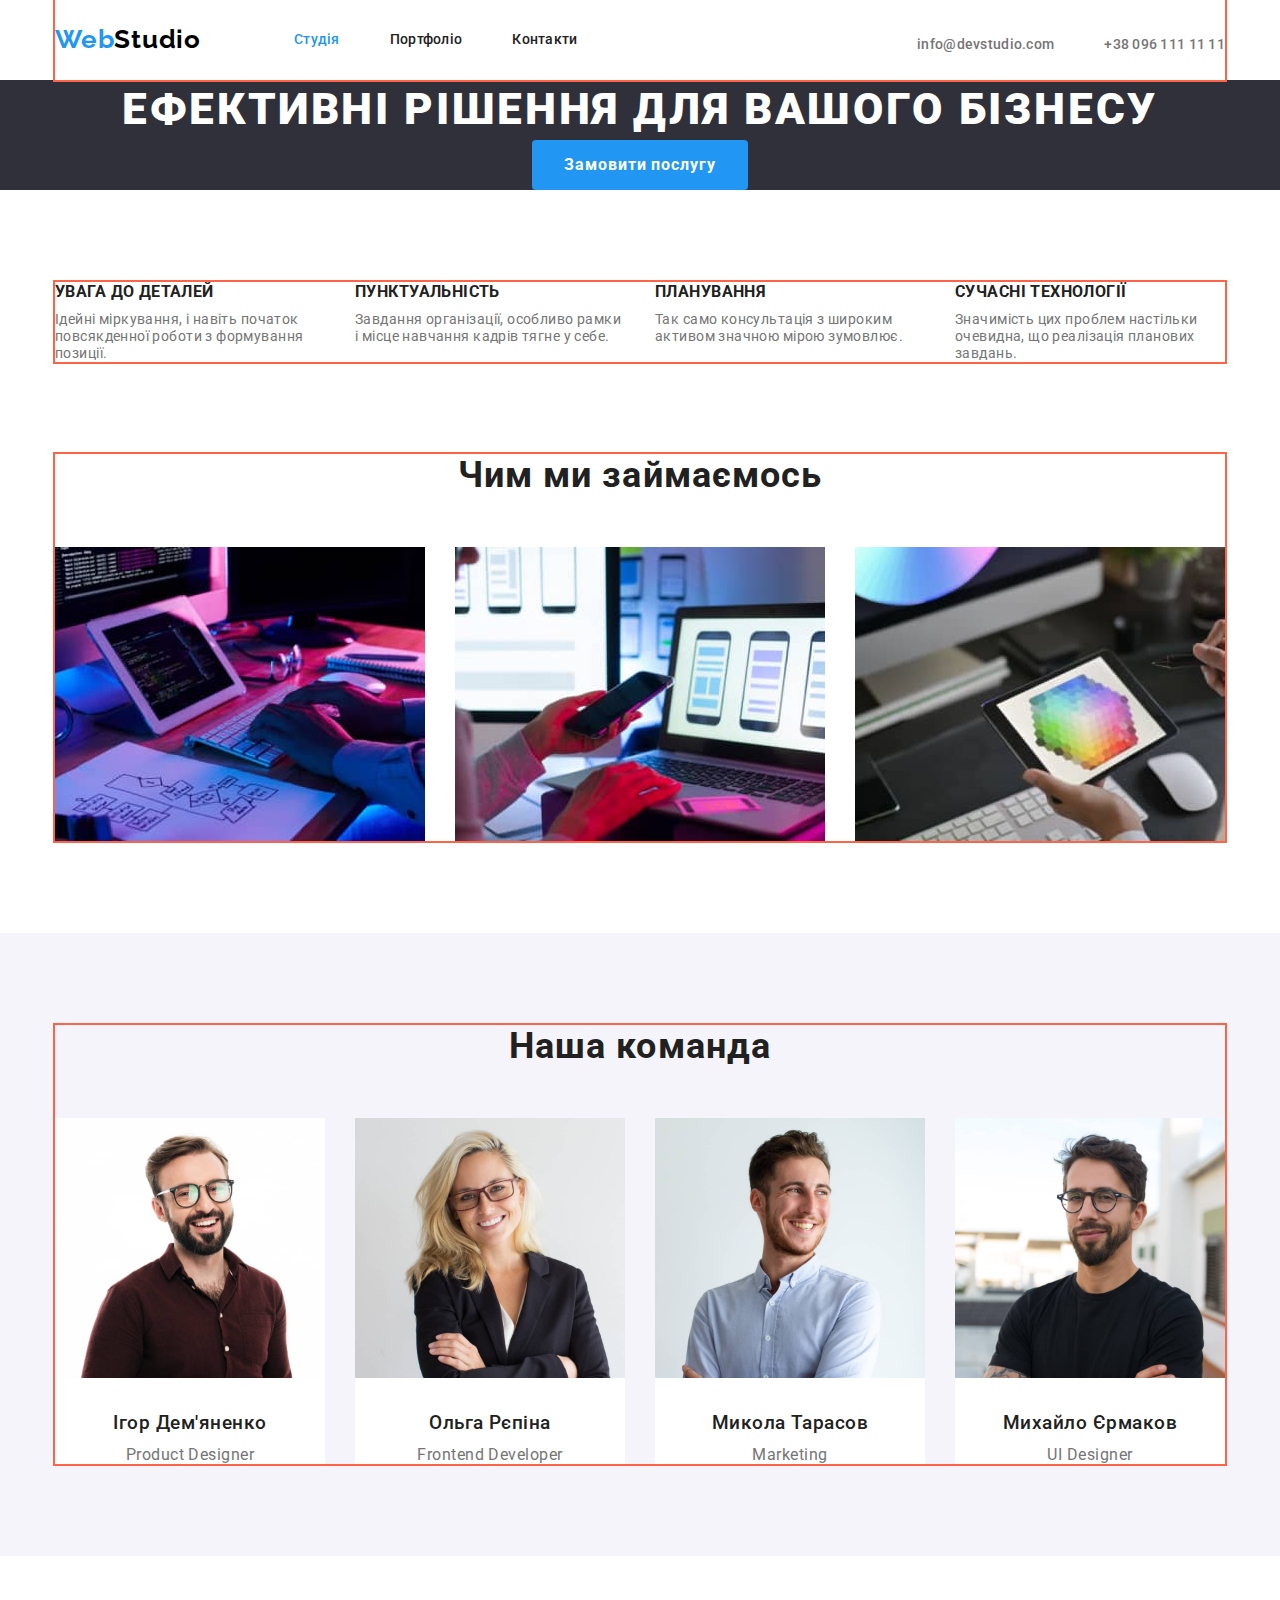
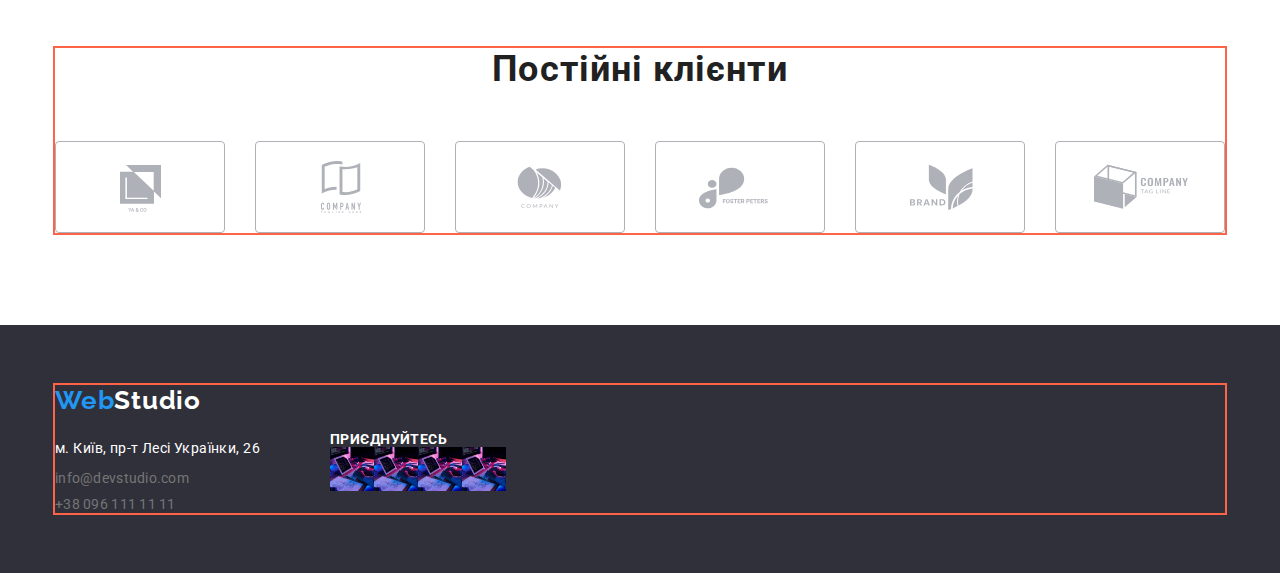
==== commit 33efb91a: "Add FlexBox with portfolio.html" ====
--- a/index.html
+++ b/index.html
@@ -162,10 +162,18 @@
           <div class="social">
             <p class="description">приєднуйтесь</p>
             <ul class="social-list list">
-              <li class="item"><img width="44px" height="44px" src="" alt="" /></li>
-              <li class="item"><img width="44px" height="44px" src="" alt="" /></li>
-              <li class="item"><img width="44px" height="44px" src="" alt="" /></li>
-              <li class="item"><img width="44px" height="44px" src="" alt="" /></li>
+              <li class="item">
+                <img width="44px" height="44px" src="./images/box-1.jpg" alt="logo" />
+              </li>
+              <li class="item">
+                <img width="44px" height="44px" src="./images/box-1.jpg" alt="logo" />
+              </li>
+              <li class="item">
+                <img width="44px" height="44px" src="./images/box-1.jpg" alt="logo" />
+              </li>
+              <li class="item">
+                <img width="44px" height="44px" src="./images/box-1.jpg" alt="logo" />
+              </li>
             </ul>
           </div>
         </div>
--- a/css/styles.css
+++ b/css/styles.css
@@ -12,12 +12,11 @@
 }
 
 body{
-background-color: var(--primary-white-color);
-
-
-font-family: Roboto, sans-serif;
-font-size: 14px;
-line-height: 1.71;
+
+    background-color: var(--primary-white-color);
+    font-family: Roboto, sans-serif;
+    font-size: 14px;
+    line-height: 1.71;
 }
 
 h1,
@@ -33,12 +32,12 @@
 }
 
 h2{
+    text-align: center;
+
     font-size: 36px;
     font-weight: 700;
     line-height: 1.2;
     letter-spacing: 0.03em;
-
-    text-align: center;
 }
 
 .container{
@@ -47,6 +46,7 @@
     width: 1170px;
     outline: 2px solid tomato;  
 }
+
 .container-main{
     margin-left: auto;
     margin-right: auto;
@@ -55,8 +55,7 @@
 }
 
 .section .title{
-color: var(--primary-text-color);
-
+    color: var(--primary-text-color);
 }
 
 .list{
@@ -68,24 +67,21 @@
 .header > .container{
     display: flex;
     align-items: center;
+    margin-top: 0;
     justify-content: space-between;
-
 }
 
 /* Logo */
 .logo{
-
-
-
     color: var(--logo-color);
     font-family: Raleway;
     text-decoration: none;
-
     font-size: 26px;
     font-weight: 700;
     line-height: 1.2;
     letter-spacing: 0.03em;
 }
+
 .logo-word{
     color: var(--accent-color);
 }
@@ -94,12 +90,11 @@
 
 .main-nav > .site-nav{
     display: flex;
-    padding: 0;
-   
+    padding: 0;   
 }
 
 .site-nav > .item + .item{
-margin-left: 50px   ;
+    margin-left: 50px;
 }
 
 .main-nav{
@@ -110,9 +105,7 @@
 }
 
 .site-nav .link{
-    
     color: var(--primary-text-color);
-
     font-weight: 500;
     line-height: 1.2;
     letter-spacing: 0.02em;
@@ -121,14 +114,11 @@
 
 .contacts.list{
     display: flex;
-
     margin-left: auto;
-   
 }
 
 .contacts .link{
     color: var(--secondary-text-color);
-
     font-weight: 500;
     line-height: 1.2;
     letter-spacing: 0.02em;
@@ -148,6 +138,7 @@
 }
 
 /* Hero */
+
 .hero{
     background-color: var(--bg-color);
     text-align: center;
@@ -155,21 +146,17 @@
 
 .hero-title{
     color: var(--primary-white-color);
-
     font-size: 44px;
     font-weight: 900;
     line-height: 1.36;
+    text-align: center;
     letter-spacing: 0.06em;
-
-    text-align: center;
     text-transform: uppercase;
 }
 
 .hero > .button{
     color: var(--primary-white-color);
     background-color: var(--accent-color);
-
-
     width: 216px;
     height: 50px;
     text-align: center;
@@ -180,22 +167,20 @@
     font-weight: 700;
     line-height: 1.88;
     letter-spacing: 0.06em;
-
 }
 
 /* Features */
 
 .features{
     margin-top: 92px;
-
 }
 
 .feature-list{
     display: flex;
+    padding: 0;
 
     list-style: none;
     color: var(--secondary-text-color);
-    padding: 0;
     font-weight: 700;
     line-height: 1.2;
     letter-spacing: 0.03em;
@@ -212,20 +197,20 @@
 .feature-list .description{
     width: calc((1170px - 3 * 30px)/4 );
     margin-top: 10px;
+
     font-weight: 400;
 }
 
 /* What do we do?  */
 
 .examples{
-    padding-top: 92px;
-
+    margin-top: 92px;
 }
 .communicate-list{
     display: flex;
     padding: 0;
+    margin-top: 50px;
     list-style: none;
-    margin-top: 50px;
 }
 
 .communicate-list img{
@@ -243,22 +228,20 @@
     padding-top: 92px;
     margin-top: 92px;
     padding-bottom: 92px;
+
     background-color: var(--secondary-white-color);
 }
 
 .team-list{
     display: flex;
-    
     margin-top: 50px;
 
     color: var(--secondary-text-color);
     list-style: none;
-
     font-size: 16px;
     font-weight: 400;
     line-height: 1.2;
     letter-spacing: 0.03em;
-
     text-align: center;
 }
 
@@ -284,11 +267,11 @@
 
 /* Clients */
 .client-list > .item{
-width: calc((1170px - 5 * 30px)/ 6);
-height: 92px;
-
-border-radius: 4px;
-border: 1px solid #AFB1B8;
+    width: calc((1170px - 5 * 30px)/ 6);
+    height: 92px;
+
+    border-radius: 4px;
+    border: 1px solid #AFB1B8;
 }
 
 .clients{
@@ -298,7 +281,7 @@
 .client-list{
     display: flex;
     padding-top: 50px;
-    padding-bottom: 50px;
+
 }
 
 .client-list .logo{
@@ -315,18 +298,19 @@
 
 /* Footer */
 .footer{
+    margin-top: 92px;
+    padding-top: 60px;
+    padding-bottom: 60px;
+
     background-color: var(--bg-color);
-    padding-top: 60px;
     font-weight: 400;
     letter-spacing: 0.03em;
 }
 
 .footer-logo{
-
     color: var(--primary-white-color);
     font-family: Raleway;
     text-decoration: none;
-
     font-size: 26px;
     font-weight: 700;
     line-height: 1.2;
@@ -339,10 +323,8 @@
 }
 
 .address .street{
-
     color: var(--primary-white-color);
     font-style: normal;
-
 }
 
 .footer .address{
@@ -376,48 +358,58 @@
 }
 
 .social .description{
-color: var(--primary-white-color);
-font-size: 14px;
-font-weight: 700;
-line-height: 1.2;
-letter-spacing: 0.03em;
-text-transform: uppercase;
+    color: var(--primary-white-color);
+    font-size: 14px;
+    font-weight: 700;
+    line-height: 1.2;
+    letter-spacing: 0.03em;
+    text-transform: uppercase;
 }
 
 .social-list{
     display: flex;
-
-
-}
+}
+
 /* Categories */
 
 .categories-list{
+    display: flex;
+    margin-top: 92px;
+    justify-content: center;
     list-style: none;
-
 }
 
 .categories-list .primary{
     color: var(--primary-text-color);
     background-color: var(--secondary-white-color);
-
     font-size: 16px;
     font-weight: 500;
     line-height: 1.63; 
     letter-spacing: 0.03em;
+
+    border-radius: 4px;
+    border-color: var(--secondary-white-color);
 }
 
 .categories-list .primary:active{
     color: var(--primary-white-color);
     background-color: var(--accent-color);
+    border-color: var(--accent-color) ;
 }
 .categories-list .current{
     color: var(--primary-white-color);
     background-color: var(--accent-color);
+    border-color: var(--accent-color);
+}
+
+.categories-list > .item + .item{
+    margin-left: 8px;
 }
 
 .categories{
+    margin-top: 50px;
+
     color: var(--secondary-text-color);
-
     font-size: 16px;
     font-weight: 400;
     line-height: 1.88; 
@@ -426,11 +418,50 @@
 
 .categories .title{
     color: var(--primary-text-color);
-
     font-size: 18px;
     font-weight: 700;
     line-height: 2;
     letter-spacing: 0.06em;
-    
     text-align: left;
+}
+
+.categories.list{
+    display: flex;
+    flex-wrap: wrap;
+}
+
+.container-bg{
+
+    border: 1px solid #EEE;
+    box-shadow: 1px 4px 6px 0px rgba(0, 0, 0, 0.16), 0px 4px 4px 0px rgba(0, 0, 0, 0.06), 0px 1px 1px 0px rgba(0, 0, 0, 0.12);
+
+    background: var(--primary-white-color);
+    width: calc((1170px - 2 * 30px )/ 3);
+    margin-right: 30px;
+    margin-bottom: 30px;
+}
+
+.container-bg:nth-child(3n){
+    margin-right: 0;
+}
+
+.container-bg:nth-last-child(-n + 3){
+    margin-bottom: 0;
+}
+
+.container-bg img{
+    display: block;
+}
+
+.container-bg .title{
+    margin-left: 24px;
+    margin-right: 24px;
+    margin-top: 20px;
+}
+
+.container-bg .description{
+    margin-left: 24px;
+    margin-right: 24px;
+    margin-top: 4px;
+    margin-bottom: 20px;
 }